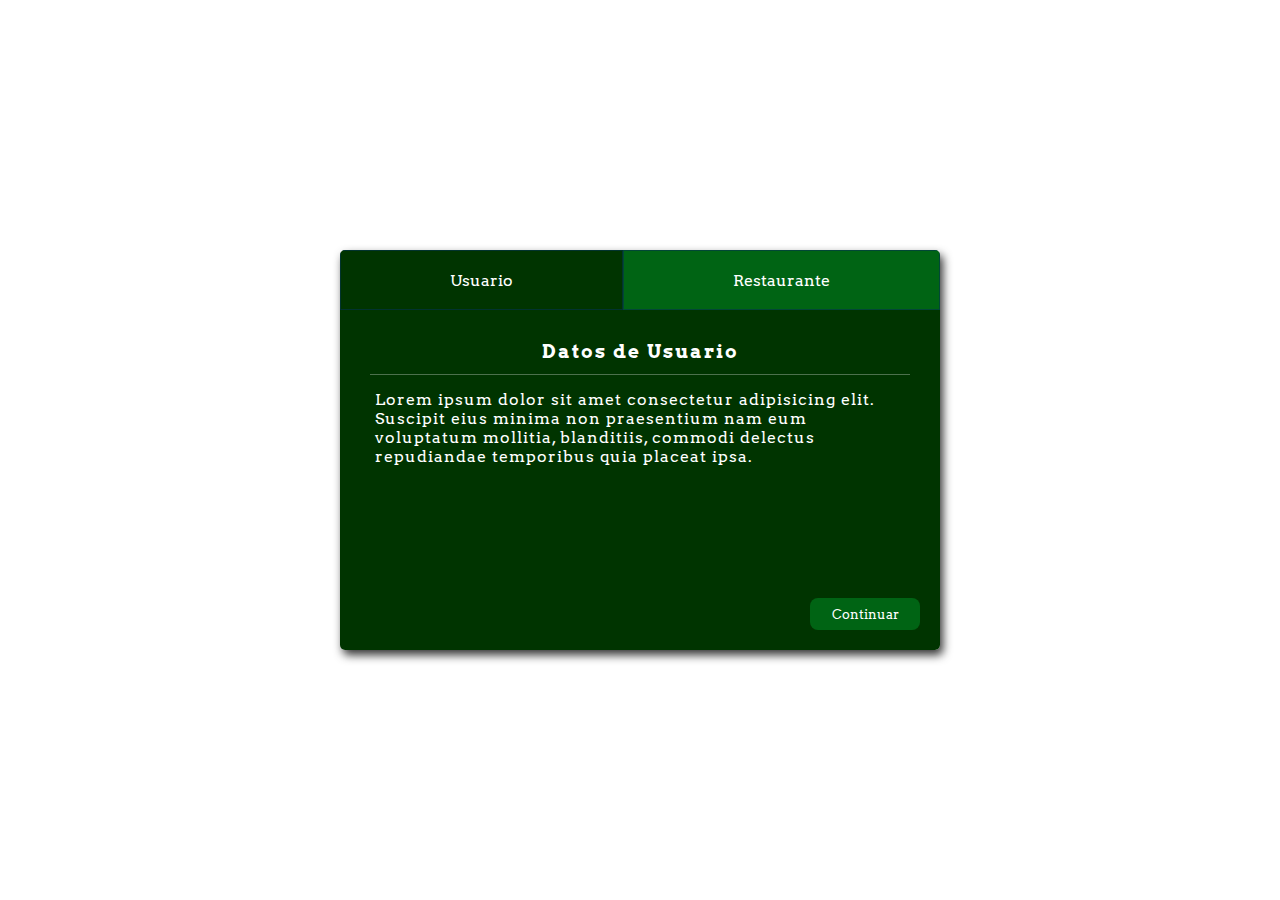
==== Principal.html @ a87b2845 "se crearon las pantalllas iniciales y el modal" ====
<!DOCTYPE html>
<html lang="en">
<head>
    <meta charset="UTF-8">
    <meta name="viewport" content="width=device-width, initial-scale=1.0">
    <link rel="preconnect" href="https://fonts.googleapis.com">
    <link rel="preconnect" href="https://fonts.gstatic.com" crossorigin>
    <link href="https://fonts.googleapis.com/css2?family=Arvo:wght@400;700&display=swap" rel="stylesheet">
    <link rel="stylesheet" href="./Estilos/style_principal.css">
    <title>Document</title>
</head>
<body>
    <div class="container">
        <div class="tab-container">
            <ul class="options">
                <li id="option1" class="option option-active">Usuario</li>
                <li id="option2" class="option">Restaurante</li>
            </ul>
    
            <div class="contents">
                <div id="content1" class="content content-One content-active">
                    <h3>Datos de Usuario</h3>
                    <p>Lorem ipsum dolor sit amet consectetur adipisicing elit. Suscipit eius minima non praesentium nam eum voluptatum mollitia, blanditiis, commodi delectus repudiandae temporibus quia placeat ipsa.</p>
                    <button class="boton-continuar" id="btContinuar">Continuar</button>
                </div>
    
                <div id="content2" class="content">
                    <h3>Datos de Restaurante</h3>
                    <p>Lorem ipsum dolor sit amet consectetur adipisicing elit. Cupiditate necessitatibus repellendus, quasi cum tenetur tempora veritatis veniam nemo aut similique modi est quidem facilis distinctio..</p>
                </div>
            </div>
        </div>
    </div>
   
    <script src="./logica/script_principal.js"></script>
</body>
</html>
---- Estilos/style_principal.css ----
:root {
    --bg-body: #006414;
    --bg-cont: #003400;
    --bg-active: #003400;
    --bg-button: #043653;
    --bg-button-hover: #015011;
    --light-blue: #2998FF;
    --white: #ffff;
}

* {
    margin: 0;
    padding: 0;
    box-sizing: border-box;
    font-family: 'Arvo', serif;
}

body {
    background: var(--white);
    min-height: 100vh;
    
}

.container{
    display: flex;
    align-items: center;
    justify-content: center;
    background: var(--white);
    min-height: 100vh;
}

.tab-container {
   width: 600px;
   height: 400px;
   
   box-shadow: 3px 5px 10px rgba(0, 0, 0, .8);
   border-radius: 5px;
   overflow: hidden;

}

.options {
    display: flex;
    width: 100%;
    height: 15%;
    list-style: none;
}

.option {
    flex-grow: 1;
    text-align: center;
    line-height: 60px;
    border: solid 1px rgba(4, 51, 78, .6);
    color: #fff;
    background: var(--bg-body);
    cursor: pointer;
}

.option-active {
    background: var(--bg-active);
    border-bottom: 1px solid rgba(7, 63 95,.4);
}

.contents {
    width: 100%;
    height: 85%;
}

.content {
    width: 100%;
    height: 100%;
    color: #fff;
    display: none;
    padding: 20px;
}

.content-One{
    position: relative;
}

.content-active {
    background: var(--bg-active);
    display: block;
}

.content h3 {
    text-align: center;
    padding-bottom:  10px;
    border-bottom: solid 1px rgba(255, 255, 255, .3);
    letter-spacing: 2px;
    margin: 10px;
}

.content p {
    margin: 15px;
    letter-spacing: 1px;
}

.content-One .boton-continuar{
    position: absolute;
    right: 20px;
    bottom: 20px;
    width: 110px;
    height: 32px;
    background: var(--bg-body);
    color: var(--white);
    border-radius: 8px;
    border: none;

} 
.content-One .boton-continuar:hover{
    background: var(--bg-button-hover);
}
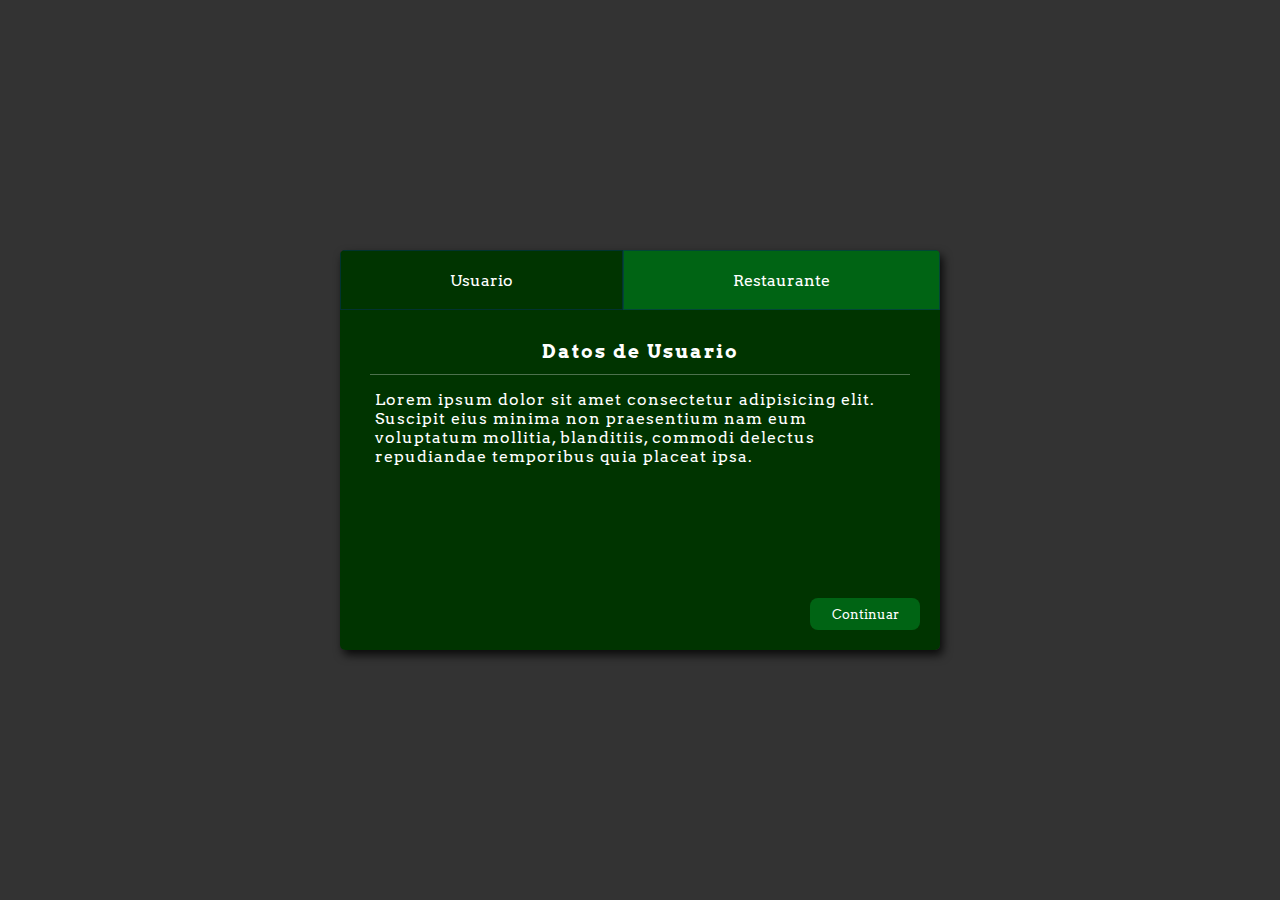
==== commit c27e88f2: "modal completo v1.0" ====
--- a/Principal.html
+++ b/Principal.html
@@ -10,28 +10,32 @@
     <title>Document</title>
 </head>
 <body>
-    <div class="container">
-        <div class="tab-container">
-            <ul class="options">
-                <li id="option1" class="option option-active">Usuario</li>
-                <li id="option2" class="option">Restaurante</li>
-            </ul>
-    
-            <div class="contents">
-                <div id="content1" class="content content-One content-active">
-                    <h3>Datos de Usuario</h3>
-                    <p>Lorem ipsum dolor sit amet consectetur adipisicing elit. Suscipit eius minima non praesentium nam eum voluptatum mollitia, blanditiis, commodi delectus repudiandae temporibus quia placeat ipsa.</p>
-                    <button class="boton-continuar" id="btContinuar">Continuar</button>
-                </div>
-    
-                <div id="content2" class="content">
-                    <h3>Datos de Restaurante</h3>
-                    <p>Lorem ipsum dolor sit amet consectetur adipisicing elit. Cupiditate necessitatibus repellendus, quasi cum tenetur tempora veritatis veniam nemo aut similique modi est quidem facilis distinctio..</p>
+    <div class="modal-container">
+        <div class="modal">
+            <div class="container">
+                <div class="tab-container">
+                    <ul class="options">
+                        <li id="option1" class="option option-active">Usuario</li>
+                        <li id="option2" class="option">Restaurante</li>
+                    </ul>
+            
+                    <div class="contents">
+                        <div id="content1" class="content content-One content-active">
+                            <h3>Datos de Usuario</h3>
+                            <p>Lorem ipsum dolor sit amet consectetur adipisicing elit. Suscipit eius minima non praesentium nam eum voluptatum mollitia, blanditiis, commodi delectus repudiandae temporibus quia placeat ipsa.</p>
+                            <button class="boton-continuar" id="btContinuar">Continuar</button>
+                        </div>
+            
+                        <div id="content2" class="content content-Two">
+                            <h3>Datos de Restaurante</h3>
+                            <p>Lorem ipsum dolor sit amet consectetur adipisicing elit. Cupiditate necessitatibus repellendus, quasi cum tenetur tempora veritatis veniam nemo aut similique modi est quidem facilis distinctio..</p>
+                            <button class="boton--guardar-close" id="btContinuar-close">Guardar y salir</button>
+                        </div>
+                    </div>
                 </div>
             </div>
         </div>
     </div>
-   
     <script src="./logica/script_principal.js"></script>
 </body>
 </html>--- a/Estilos/style_principal.css
+++ b/Estilos/style_principal.css
@@ -15,24 +15,52 @@
     font-family: 'Arvo', serif;
 }
 
-body {
+body {   
+    min-height: 100vh;
+
+}
+
+/* ------------ modal ----------------------------- */
+
+.modal-container{
+    position: fixed;
+    z-index: 1000;
+    width: 100%;
+    height: 100vh;
+    top: 0;
+    left: 0;
+    background: rgba(0, 0, 0, 0.8);
+}
+
+.modal{
+    width: 100%;
+    height: 100%;
     background: var(--white);
-    min-height: 100vh;
-    
+    overflow: hidden;
+    transition: transform 1s;
+    transform: translateY(0%);
 }
+
+.modal-close{
+
+    transform: translateY(-200%);
+}
+/* ------------ fin modal ----------------------------- */
+
 
 .container{
     display: flex;
     align-items: center;
     justify-content: center;
-    background: var(--white);
+    opacity: 1;
+    visibility: visible;
+    background: rgba(0, 0, 0, 0.8);
     min-height: 100vh;
 }
 
 .tab-container {
    width: 600px;
    height: 400px;
-   
    box-shadow: 3px 5px 10px rgba(0, 0, 0, .8);
    border-radius: 5px;
    overflow: hidden;
@@ -78,6 +106,10 @@
     position: relative;
 }
 
+.content-Two{
+    position: relative;
+}
+
 .content-active {
     background: var(--bg-active);
     display: block;
@@ -110,4 +142,20 @@
 } 
 .content-One .boton-continuar:hover{
     background: var(--bg-button-hover);
-} +} 
+
+.content-Two .boton--guardar-close{
+    position: absolute;
+    bottom: 20px;
+    right: 20px;
+    width: 110px;
+    height: 32px;
+    background: var(--bg-body);
+    color: var(--white);
+    border-radius: 8px;
+    border: none;
+}
+
+.content-Two .boton--guardar-close:hover{
+    background: var(--bg-button-hover);
+}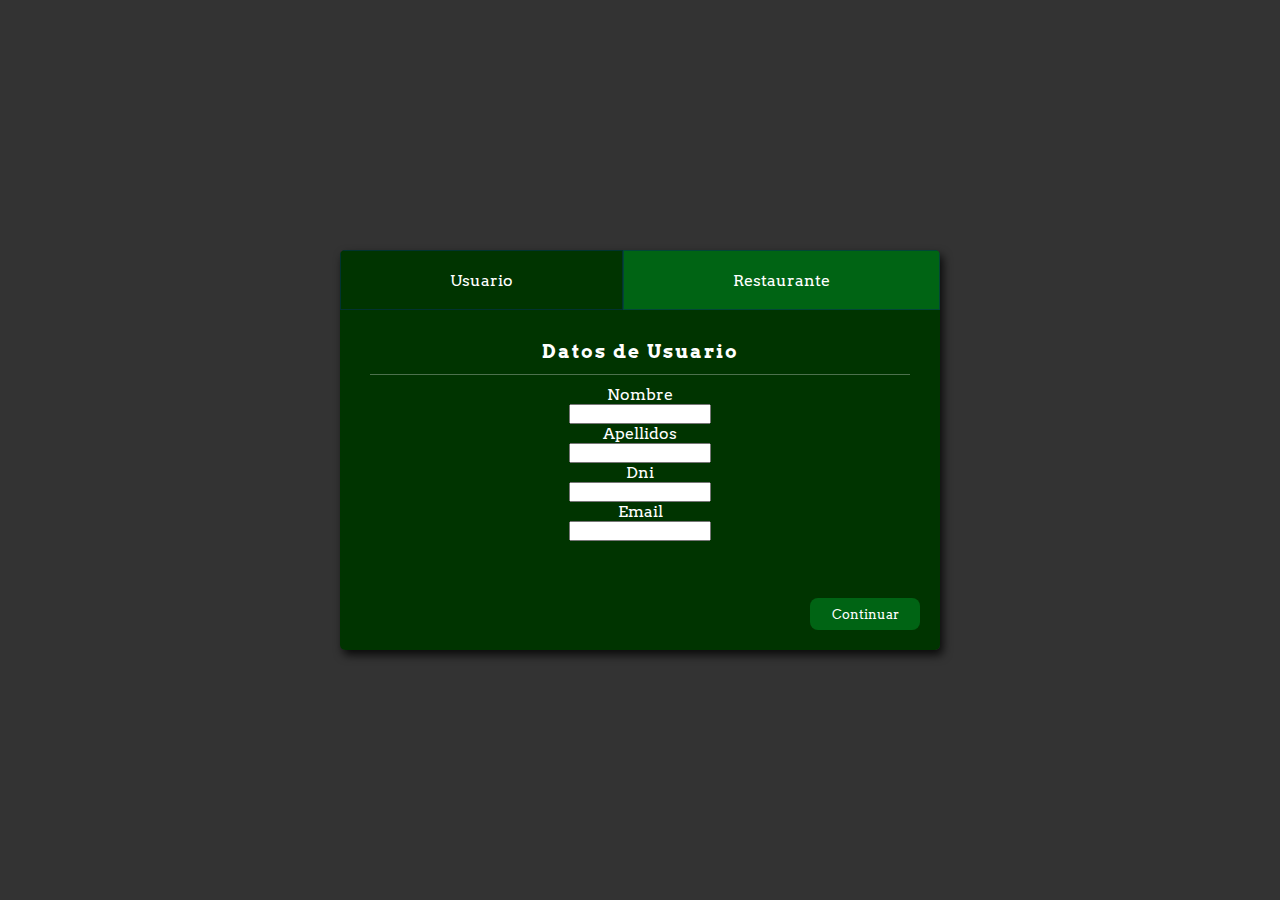
==== commit 1137a9b3: "se agregaron los form de usuario y restaurante" ====
--- a/Principal.html
+++ b/Principal.html
@@ -22,14 +22,53 @@
                     <div class="contents">
                         <div id="content1" class="content content-One content-active">
                             <h3>Datos de Usuario</h3>
-                            <p>Lorem ipsum dolor sit amet consectetur adipisicing elit. Suscipit eius minima non praesentium nam eum voluptatum mollitia, blanditiis, commodi delectus repudiandae temporibus quia placeat ipsa.</p>
-                            <button class="boton-continuar" id="btContinuar">Continuar</button>
+                            <!-- se tienen que agregar diferentes inputs para Usuario
+                                Nombre
+                                Apellidos
+                                Dni
+                                Email
+                                -->
+                                <form action="" method="post" class="form-usuario">
+                                    <label for="nombre">Nombre</label>
+                                    <input id="nombre" type="text" name="nombre">
+
+                                    <label for="apellidos">Apellidos</label>
+                                    <input id="apellidos" type="text" name="apellidos">
+
+                                    <label for="dni">Dni</label>
+                                    <input id="dni" type="number" name="dni">
+
+                                    <label for="email">Email</label>
+                                    <input id="email" type="email" name="email">
+
+                                    <input class="boton-continuar" id="btContinuar" type="submit" value="Continuar">
+                                </form>
                         </div>
             
                         <div id="content2" class="content content-Two">
                             <h3>Datos de Restaurante</h3>
-                            <p>Lorem ipsum dolor sit amet consectetur adipisicing elit. Cupiditate necessitatibus repellendus, quasi cum tenetur tempora veritatis veniam nemo aut similique modi est quidem facilis distinctio..</p>
-                            <button class="boton--guardar-close" id="btContinuar-close">Guardar y salir</button>
+                            <!-- se tienen que agregar diferentes inputs para Restaurante
+                                Nombre de restaurante
+                                Ruc
+                                Telefono
+                                Horario de atención
+                                -->
+                                <form action="" method="post" class="form-restaurante">
+                                    <label for="nombreRest">Nombre de Restaurante</label>
+                                    <input id="nombreRest" type="text" name="nombreRest">
+
+                                    <label for="ruc">Ruc</label>
+                                    <input id="ruc" type="number" name="ruc">
+
+                                    <label for="telefono">Telefono</label>
+                                    <input id="telefono" type="number" name="telefono">
+
+                                    <label for="horario">Horario de atención</label>
+                                    <input id="horario" type="text" name="horario">
+
+                                    <input class="boton--guardar-close" id="btContinuar-close" type="submit" value="Guardar y salir">
+                                </form>
+                            
                         </div>
                     </div>
                 </div>
--- a/Estilos/style_principal.css
+++ b/Estilos/style_principal.css
@@ -158,4 +158,25 @@
 
 .content-Two .boton--guardar-close:hover{
     background: var(--bg-button-hover);
+}
+
+.content-One .form-usuario{
+    display: flex;
+    flex-direction: column;
+    align-items: center;
+    justify-content: center;
+
+}
+
+input[type=number]
+{
+  -moz-appearance: textfield;
+}
+
+
+.content-Two .form-restaurante{
+    display: flex;
+    flex-direction: column;
+    align-items: center;
+    justify-content: center;
 }